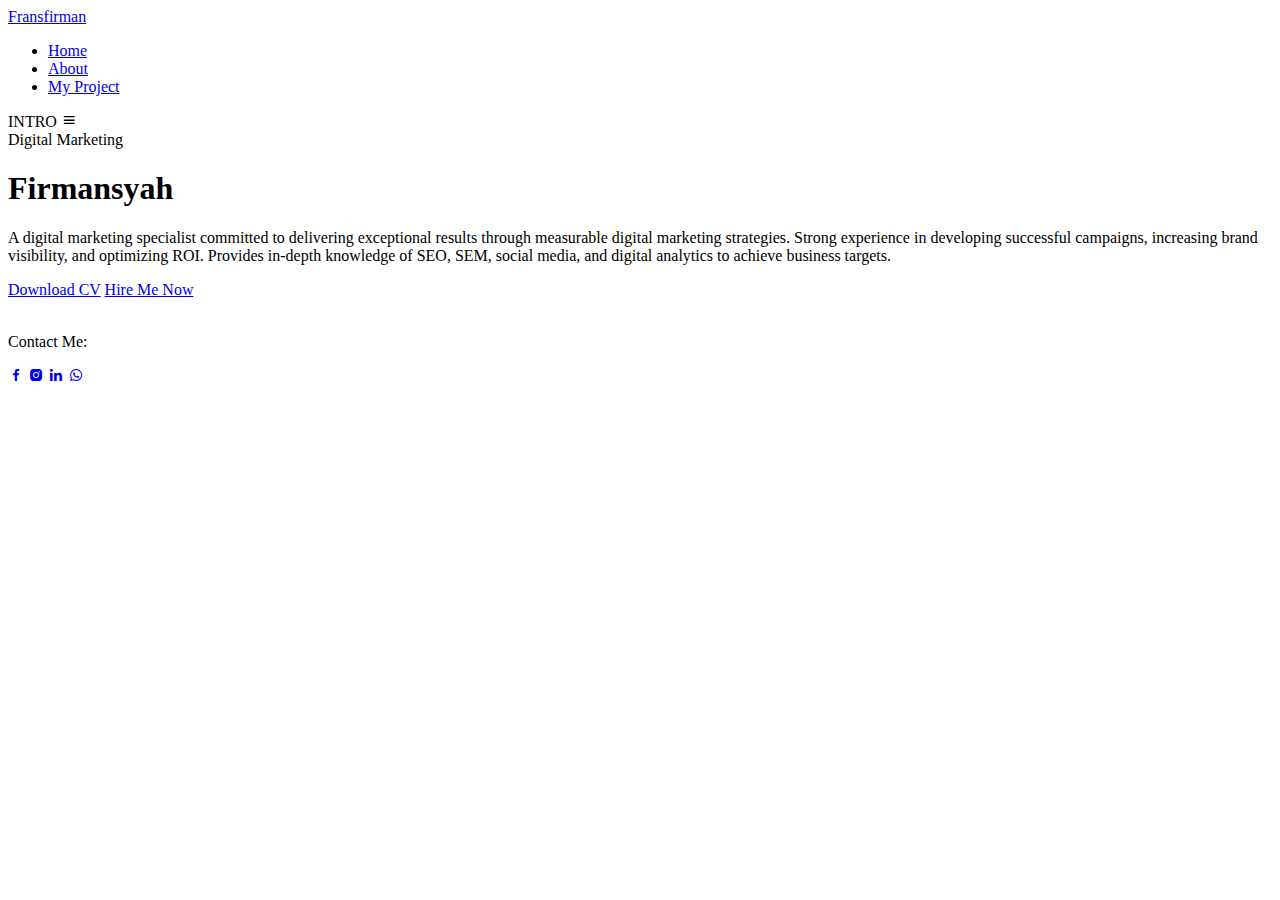
==== index.html @ 3bc44745 "perubahan tgl 11" ====
<!DOCTYPE html>
<html lang="en">
  <head>
    <meta charset="UTF-8" />
    <meta name="viewport" content="width=device-width, initial-scale=1.0" />
    <title>home</title>
    <link
      rel="stylesheet"
      href="https://unpkg.com/boxicons@latest/css/boxicons.min.css"
    />
    <link rel="preconnect" href="https://fonts.googleapis.com" />
    <link rel="preconnect" href="https://fonts.gstatic.com" crossorigin />
    <link
      href="https://fonts.googleapis.com/css2?family=Rubik:wght@300;400;500;600;700;800;900&display=swap"
      rel="stylesheet"
    />
    <link rel="stylesheet" href="CSS/style.css" />
  </head>
  <body>
    <header>
      <a href="#" class="logo"><span>Frans</span>firman</a>
      <ul class="navbar">
        <li><a href="/index.html" class="active">Home</a></li>
        <li><a href="/layout/about.html">About</a></li>
        <li><a href="/layout/My Project.html">My Project</a></li>
      </ul>
      <div class="menu-btn">
        <span>INTRO</span>
        <div class="bx bx-menu" id="menu-icon"></div>
      </div>
    </header>
    <section class="home">
      <div class="home-text">
        <span>Digital Marketing</span>
        <h1>Firmansyah</h1>
        <p>
          A digital marketing specialist committed to delivering exceptional results through measurable digital marketing strategies. Strong experience in developing successful campaigns, increasing brand visibility, and optimizing ROI. Provides in-depth knowledge of SEO, SEM, social media, and digital analytics to achieve business targets.
        </p>
        <div class="main-btn">
          <a href="https://docs.google.com/document/d/1gc4KuNg6zY3HKOPhFI3sdFxlu6XpMlAl/edit?usp=sharing&ouid=103340960240071518215&rtpof=true&sd=true" class="btn">Download CV</a>
          <a href="#" class="btn two">Hire Me Now</a>
        </div>
      </div>
      <div class="home-img">
        <img src="foto/firmansyah.png" alt=""/>
      </div>
    </section>
    <div class="share">
      <p>Contact Me:</p>
      <div class="social">
        <a href="#"><i class="bx bxl-facebook"></i></a>
        <a href="https://www.instagram.com/fi_rmansyah5915/"><i class="bx bxl-instagram-alt"></i></a>
        <a href="#"><i class="bx bxl-linkedin"></i></a>
        <a href="https://wa.me/085882447140/?text=Hello"><i class="bx bxl-whatsapp"></i></a>
      </div>
    </div>
    <script src="https://unpkg.com/scrollreveal"></script>
    <script src="js/script.js"></script>
  </body>
</html>
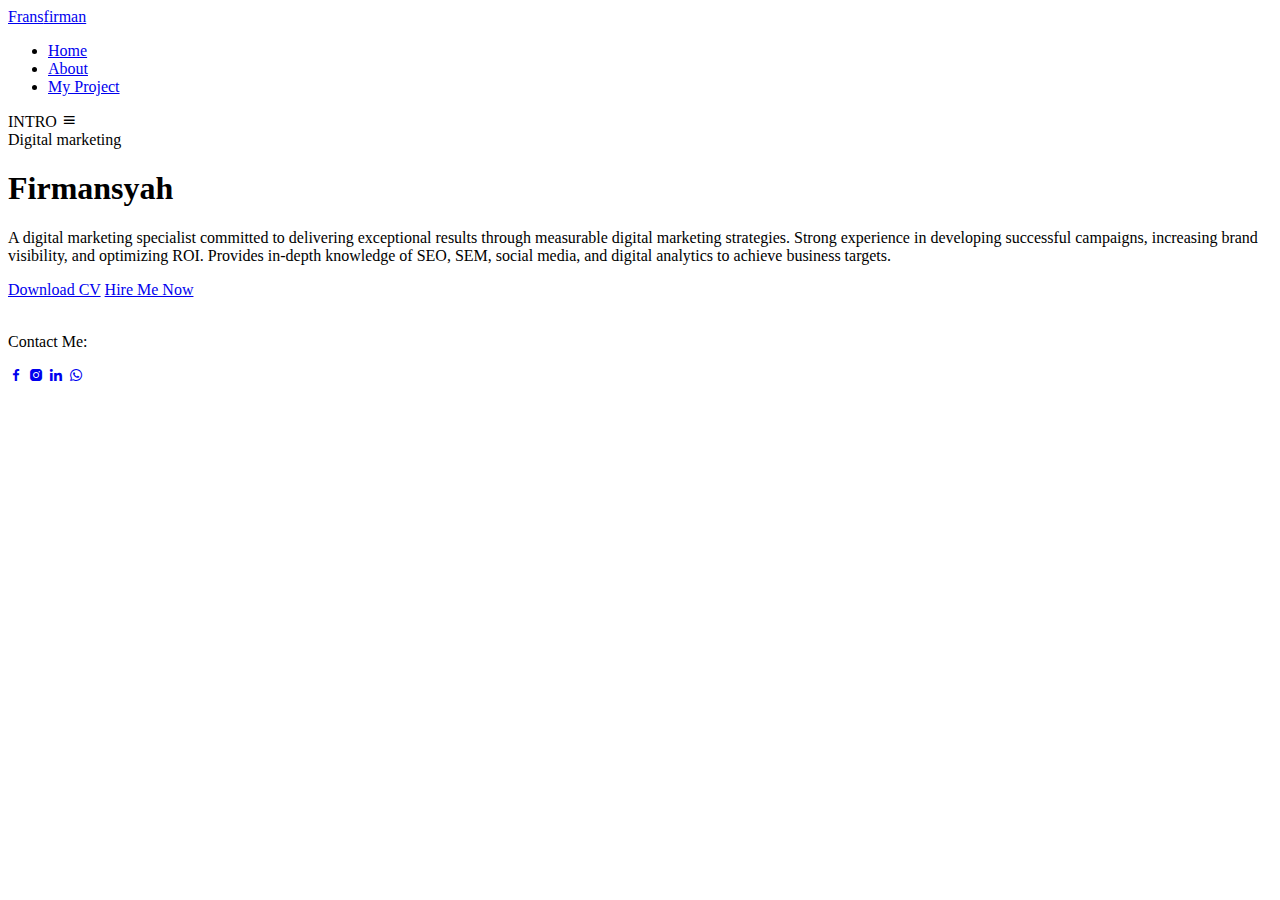
==== commit 00fa1932: "perubahan tgl 15" ====
--- a/index.html
+++ b/index.html
@@ -31,7 +31,7 @@
     </header>
     <section class="home">
       <div class="home-text">
-        <span>Digital Marketing</span>
+        <span>Digital marketing</span>
         <h1>Firmansyah</h1>
         <p>
           A digital marketing specialist committed to delivering exceptional results through measurable digital marketing strategies. Strong experience in developing successful campaigns, increasing brand visibility, and optimizing ROI. Provides in-depth knowledge of SEO, SEM, social media, and digital analytics to achieve business targets.
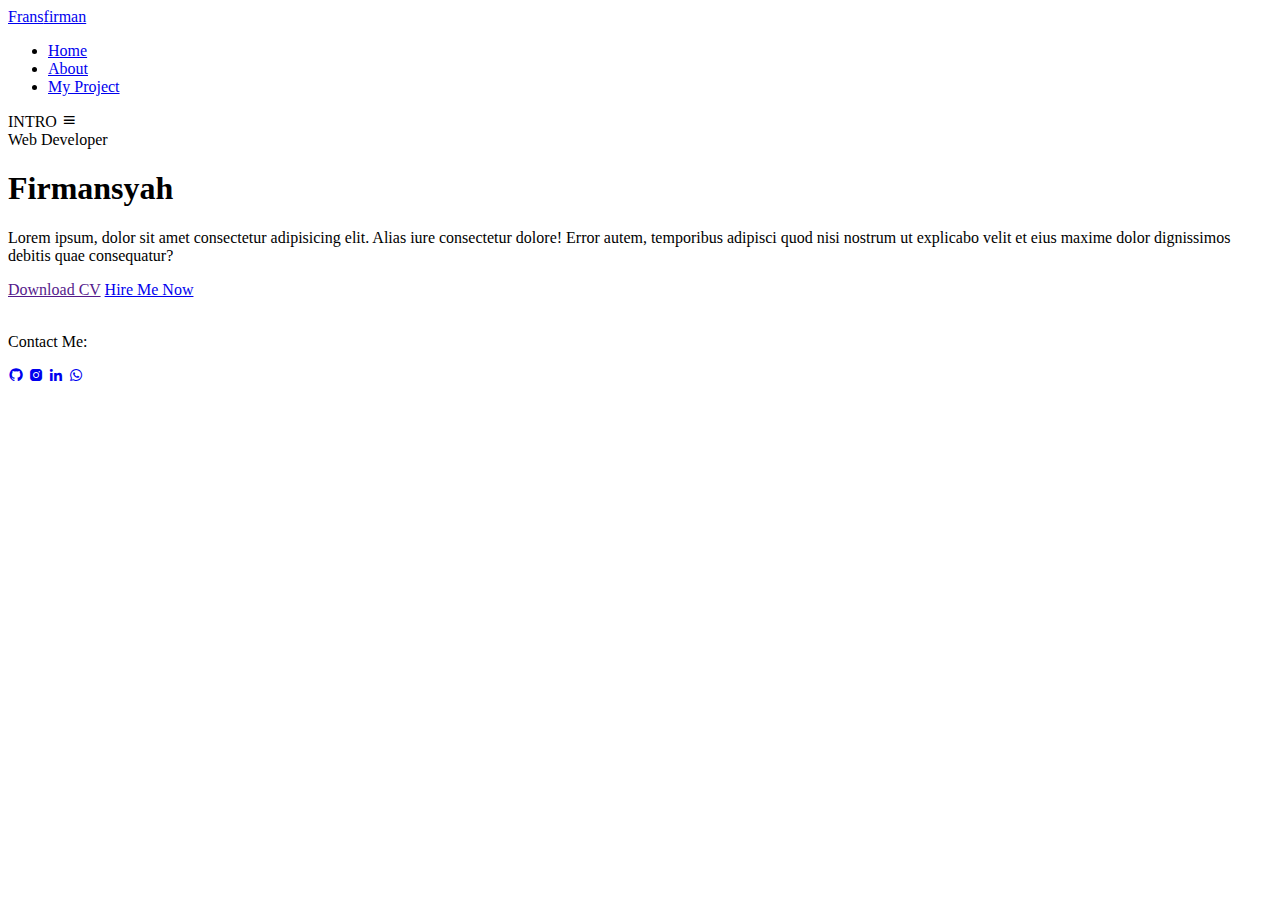
==== commit 5e45f064: "first commit" ====
--- a/index.html
+++ b/index.html
@@ -1,60 +1,61 @@
 <!DOCTYPE html>
 <html lang="en">
-  <head>
-    <meta charset="UTF-8" />
-    <meta name="viewport" content="width=device-width, initial-scale=1.0" />
-    <title>home</title>
-    <link
-      rel="stylesheet"
-      href="https://unpkg.com/boxicons@latest/css/boxicons.min.css"
-    />
-    <link rel="preconnect" href="https://fonts.googleapis.com" />
-    <link rel="preconnect" href="https://fonts.gstatic.com" crossorigin />
-    <link
-      href="https://fonts.googleapis.com/css2?family=Rubik:wght@300;400;500;600;700;800;900&display=swap"
-      rel="stylesheet"
-    />
-    <link rel="stylesheet" href="CSS/style.css" />
-  </head>
-  <body>
-    <header>
-      <a href="#" class="logo"><span>Frans</span>firman</a>
-      <ul class="navbar">
-        <li><a href="/index.html" class="active">Home</a></li>
-        <li><a href="/layout/about.html">About</a></li>
-        <li><a href="/layout/My Project.html">My Project</a></li>
-      </ul>
-      <div class="menu-btn">
-        <span>INTRO</span>
-        <div class="bx bx-menu" id="menu-icon"></div>
-      </div>
-    </header>
-    <section class="home">
-      <div class="home-text">
-        <span>Digital marketing</span>
-        <h1>Firmansyah</h1>
-        <p>
-          A digital marketing specialist committed to delivering exceptional results through measurable digital marketing strategies. Strong experience in developing successful campaigns, increasing brand visibility, and optimizing ROI. Provides in-depth knowledge of SEO, SEM, social media, and digital analytics to achieve business targets.
-        </p>
-        <div class="main-btn">
-          <a href="https://docs.google.com/document/d/1gc4KuNg6zY3HKOPhFI3sdFxlu6XpMlAl/edit?usp=sharing&ouid=103340960240071518215&rtpof=true&sd=true" class="btn">Download CV</a>
-          <a href="#" class="btn two">Hire Me Now</a>
-        </div>
-      </div>
-      <div class="home-img">
-        <img src="foto/firmansyah.png" alt=""/>
-      </div>
-    </section>
-    <div class="share">
-      <p>Contact Me:</p>
-      <div class="social">
-        <a href="#"><i class="bx bxl-facebook"></i></a>
-        <a href="https://www.instagram.com/fi_rmansyah5915/"><i class="bx bxl-instagram-alt"></i></a>
-        <a href="#"><i class="bx bxl-linkedin"></i></a>
-        <a href="https://wa.me/085882447140/?text=Hello"><i class="bx bxl-whatsapp"></i></a>
+
+<head>
+  <meta charset="UTF-8" />
+  <meta name="viewport" content="width=device-width, initial-scale=1.0" />
+  <title>home</title>
+  <link rel="stylesheet" href="https://unpkg.com/boxicons@latest/css/boxicons.min.css" />
+  <link rel="preconnect" href="https://fonts.googleapis.com" />
+  <link rel="preconnect" href="https://fonts.gstatic.com" crossorigin />
+  <link href="https://fonts.googleapis.com/css2?family=Rubik:wght@300;400;500;600;700;800;900&display=swap"
+    rel="stylesheet" />
+  <link rel="stylesheet" href="CSS/style.css" />
+</head>
+
+<body>
+  <header>
+    <a href="#" class="logo"><span>Frans</span>firman</a>
+    <ul class="navbar">
+      <li><a href="/index.html" class="active">Home</a></li>
+      <li><a href="/about.html">About</a></li>
+      <li><a href="/My Project.html">My Project</a></li>
+    </ul>
+    <div class="menu-btn">
+      <span>INTRO</span>
+      <div class="bx bx-menu" id="menu-icon"></div>
+    </div>
+  </header>
+  <section class="home">
+    <div class="home-text">
+      <span>Web Developer</span>
+      <h1>Firmansyah</h1>
+      <p>
+        Lorem ipsum, dolor sit amet consectetur adipisicing elit. Alias iure consectetur dolore! Error autem, temporibus
+        adipisci quod nisi nostrum ut explicabo velit et eius maxime dolor dignissimos debitis quae consequatur?
+      </p>
+      <div class="main-btn">
+        <a href="" class="btn">Download CV</a>
+        <a href="#" class="btn two">Hire Me Now</a>
       </div>
     </div>
-    <script src="https://unpkg.com/scrollreveal"></script>
-    <script src="js/script.js"></script>
-  </body>
+    <div class="home-img">
+      <img src="foto/firmansyah.png" alt="" />
+    </div>
+  </section>
+  <div class="share">
+    <p>Contact Me:</p>
+    <div class="social">
+      <a href="https://github.com/Firman-001" target="_blank"><i class="bx bxl-github"></i></a>
+      <a href="https://www.instagram.com/fi_rmansyah5915/"><i class="bx bxl-instagram-alt"></i></a>
+      <a href="https://linkedin.com/in/firman-syah-6a52b129b"><i class="bx bxl-linkedin"></i></a>
+      <a href="https://wa.me/085882447140/?text=Hello"><i class="bx bxl-whatsapp"></i></a>
+    </div>
+  </div>
+  <script src="https://unpkg.com/scrollreveal"></script>
+  <script src="js/script.js"></script>
+</body>
+
 </html>
+<!-- A digital marketing specialist committed to delivering exceptional results through measurable digital marketing strategies. Strong experience in developing successful campaigns, increasing brand visibility, and optimizing ROI. Provides in-depth knowledge of SEO, SEM, social media, and digital analytics to achieve business targets. -->
+<!-- https://docs.google.com/document/d/1gc4KuNg6zY3HKOPhFI3sdFxlu6XpMlAl/edit?usp=sharing&ouid=103340960240071518215&rtpof=true&sd=true -->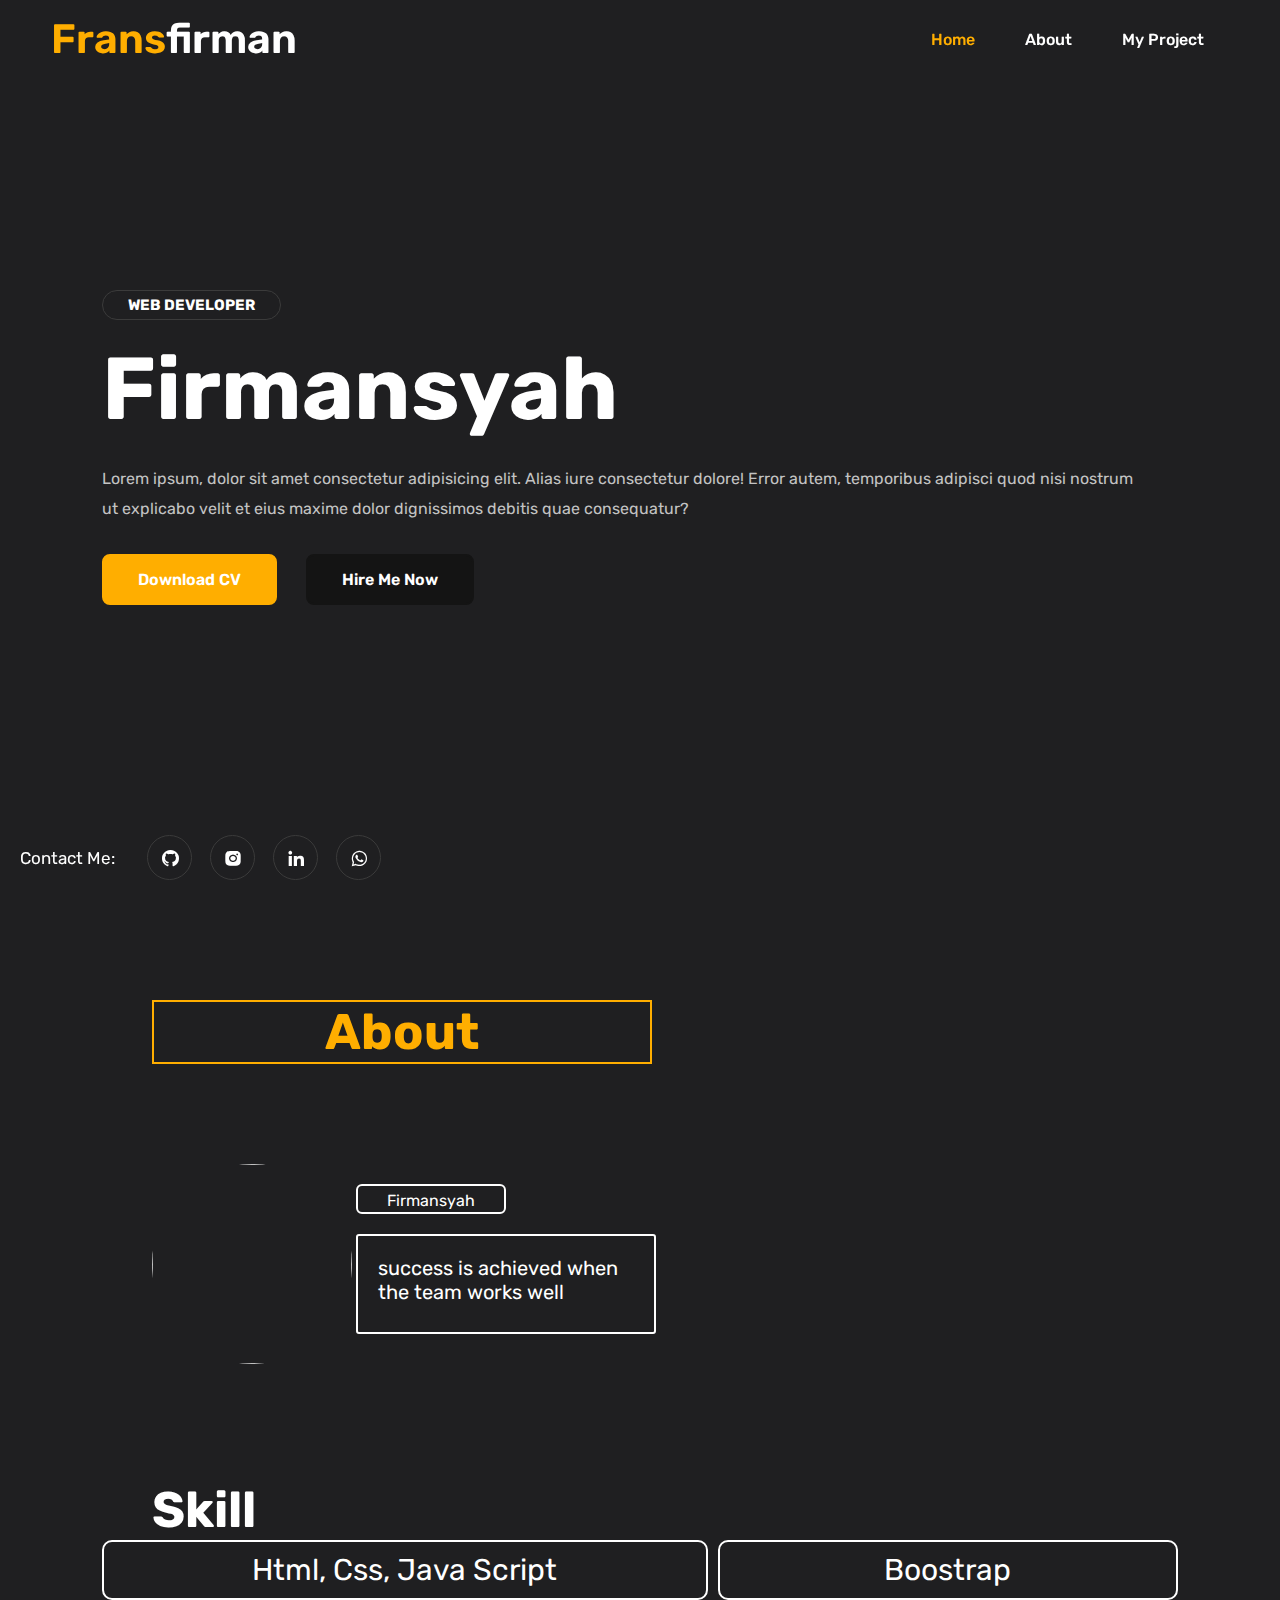
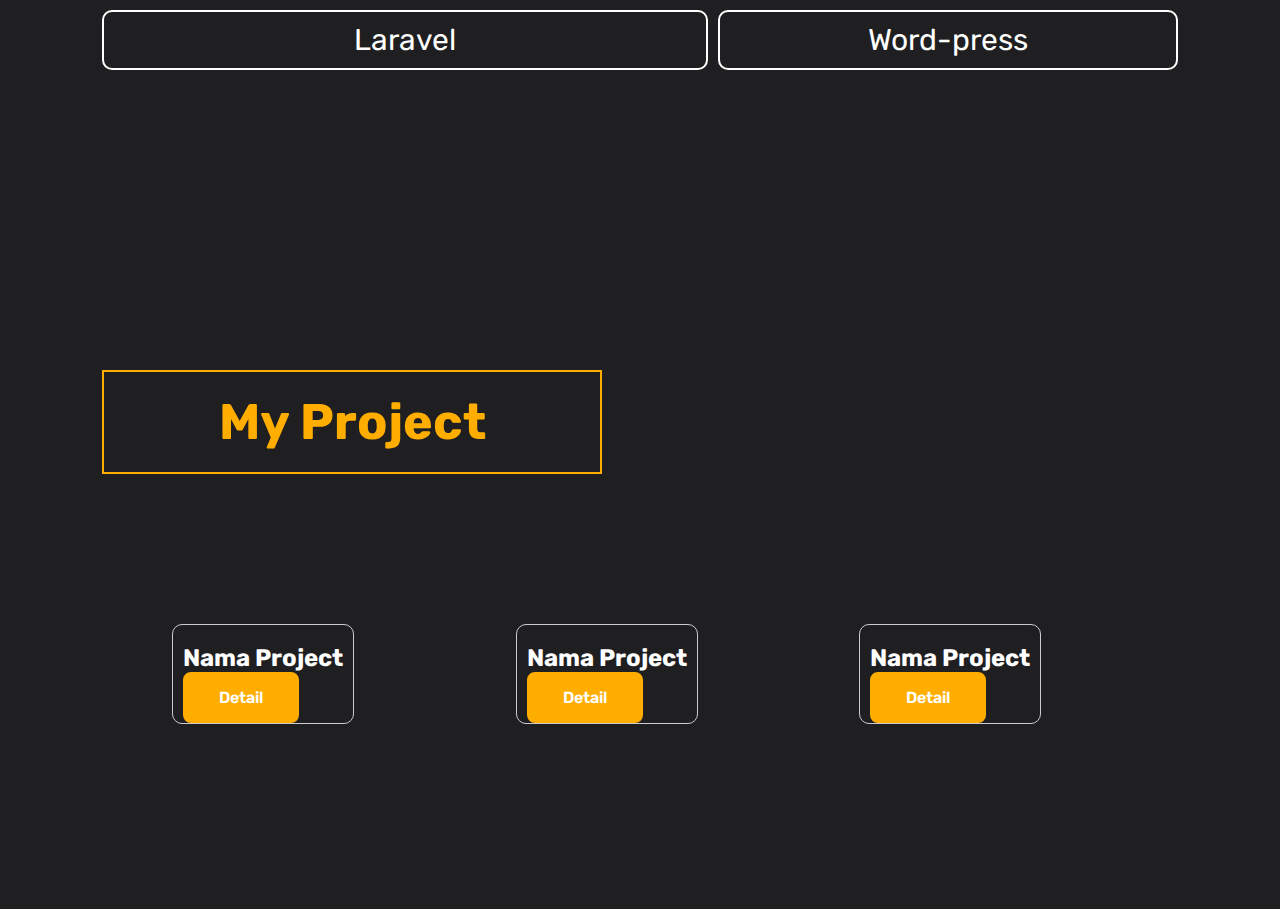
==== commit 1b0fef08: "perubahan baru" ====
--- a/index.html
+++ b/index.html
@@ -43,6 +43,60 @@
       <img src="foto/firmansyah.png" alt="" />
     </div>
   </section>
+  <section id="tentang" class="tentang">
+    <div class="card-about">
+      <h1>About</h1>
+      <img src="/foto/DSC_0124.JPG" alt="" class="avatar">
+      <div class="profile">
+        <span class="info-1">Firmansyah</span>
+        <span class="info-2">success is achieved when the team works well</span>
+      </div>
+    </div>
+  </section>
+  <section>
+    <div class="skill">
+      <h2>Skill</h2>
+      <div class="grid-container">
+        <div class="grid-item">Html, Css, Java Script</div>
+        <div class="grid-item">Boostrap</div>
+        <div class="grid-item">Laravel</div>
+        <div class="grid-item">Word-press</div>
+      </div>
+    </div>
+  </section>
+  <section id="My-project" class="My-project">
+    <h1>My Project</h1>
+    <div class="PROJECT">
+      <div class="card">
+        <div class="col-4">
+          <div class="card-project">
+            <img src="/foto/Screenshot (6).png" alt="">
+            <div class="body">
+              <h2>Nama Project</h2>
+              <a href="#" class="btn btn-primary">Detail</a>
+            </div>
+          </div>
+        </div>
+        <div class="col-4">
+          <div class="card-project">
+            <img src="/foto/Screenshot (6).png" alt="">
+            <div class="body">
+              <h2>Nama Project</h2>
+              <a href="#" class="btn btn-primary">Detail</a>
+            </div>
+          </div>
+        </div>
+        <div class="col-4">
+          <div class="card-project">
+            <img src="/foto/Screenshot (6).png" alt="">
+            <div class="body">
+              <h2>Nama Project</h2>
+              <a href="#" class="btn btn-primary">Detail</a>
+            </div>
+          </div>
+        </div>
+      </div>
+  </section>
   <div class="share">
     <p>Contact Me:</p>
     <div class="social">
--- a/CSS/style.css
+++ b/CSS/style.css
@@ -0,0 +1,744 @@
+*{
+    padding: 0;
+    margin: 0;
+    box-sizing: border-box;
+    font-family: 'Rubik', sans-serif;
+    list-style: none;
+    text-decoration: none;
+}
+:root{
+    --bg-color: #1f1f21;
+    --text-color:#fff;
+    --main-color:#ffae00;
+
+    --big-font:7rem;
+    --p-font:1.1rem;
+
+}
+body{
+    background: var(--bg-color);
+    color: var(--text-color);
+    overflow-x: hidden;
+}
+header{
+    position: fixed;
+    top: 0;
+    right: 0;
+    width: 100%;
+    z-index: 1000;
+    display: flex;
+    align-items: center;
+    justify-content: space-between;
+    padding: 32px 15%;
+    background: transparent;
+    transition: all ease .45s;
+}
+.logo{
+    color: var(--text-color);
+    font-size: 41px;
+    font-weight: 600;
+
+}
+.logo span{
+    color: var(--main-color);
+}
+.navbar{
+    display: flex;
+}
+.navbar a{
+    font-size: var(--p-font);
+    font-weight: 500;
+    color: var(--text-color);
+    margin: 0 25px;
+    transition: all ease .50s;
+}
+.navbar a:hover{
+    color: var(--main-color);
+}
+.menu-btn{
+        background: linear-gradient(130.08deg, #383528 #191919 100%);
+        box-sizing: 0px 20px 40px #00000070;
+        border: 1px solid #3b3b3b;
+        padding: 10px 20px;
+        border-radius: 100px;
+        display: none; 
+        align-items: center;
+        cursor: pointer;
+
+}
+#menu-icon{
+    font-size: 28px;
+    margin-left: 10px;
+    z-index: 6;
+}
+section{
+    padding: 0 15%;
+}
+.home{
+    position: relative;
+    width: 100%;
+    height: 100vh;
+    display: flex;
+    align-items: center;
+    justify-content: space-between;
+    gap: 30px;
+}
+.home-mg{
+    width: 650px;
+    height:650px;
+    display: grid;
+    gap: 50px;
+    grid-template-columns: auto auto;
+    background: var(--text-color);
+    padding: 100px;
+    margin-top: 200PX;
+}
+.home-mg img{
+    width: 100%;
+    height: 100%;
+}
+.home-text span{
+    padding: 5px 25px;
+    background: linear-gradient(130.08deg, #383528 #191919 100%);
+    box-sizing: 0px 20px 40px #00000070;
+    border: 1px solid #3b3b3b;
+    border-radius: 100px;
+    color: var(--text-color);
+    font-weight: 700;
+    font-size: 15px;
+    text-transform: uppercase;
+ }
+ .home-text h1{
+    font-size: var(--big-font);
+    margin: 23px 0;
+ }
+ .home-text p{
+    font-size: var(--p-font);
+    font-weight: 400;
+    color: #c3c3c3;
+    line-height: 30px;
+    margin-bottom: 30px;
+ }
+ .btn{
+    display: inline-block;
+    padding: 14px 34px;
+    background: var(--main-color);
+    color: var(--text-color);
+    border: 2px solid var(--main-color);
+    font-size: 16px;
+    font-weight: 600;
+    border-radius: 8px;
+    transition: all 0.6s ease-in-out;
+ }
+.btn:hover{
+    transform: translateY(-5px);
+    background: transparent;
+    color: var(--main-color);    
+}
+.two{
+    background: #141414;
+    border: 2px solid #141414;
+    color: var(--text-color);
+    margin-left: 25px;
+}
+.two:hover{
+    color: #141414;
+    background: var(--text-color);
+    border: 2px solid var(--text-color);
+}
+
+/* about */
+
+.card-about {
+    width: 380px;
+    height: 380px;
+    margin-top: 100px;
+    margin-left: 50px;
+  }
+  
+.avatar {
+    width: 200px;
+    height: 200px;
+    display: inline-block;
+    border-radius: 100%;
+    margin-top: 100px;
+  }
+  
+  .profile {
+    display: inline-block;
+    vertical-align: top;
+    margin-top: 100px;
+    width: 85px;
+    justify-content: space-between;
+  }
+  
+  .info-1, .info-2 {
+    display: inline-block;
+    height: 30px;
+    width: 150px;
+    border-radius: 6px;
+    border: 2px solid;
+    margin-top: 20px;
+    color: var(--text-color);
+    text-align: center;
+    padding: 5px;
+  }
+  
+  .info-2 {
+    height: 100px;
+    width: 300px;
+    border-radius: 3px;
+    text-align: left;
+    padding: 20px;
+    font-size: 20px;
+  }
+ .skill{
+    margin-top: 100px;
+ }
+ .card-about h1{
+    font-size: 50px;
+    color: var(--main-color);
+    border: 2px solid; 
+    padding: 0px;
+    text-align: center; 
+    width: 500PX;
+ }
+  .grid-container {
+    display: grid;
+    gap: 10px;
+    grid-template-columns: auto auto  ;
+    width: auto;
+  }
+  
+  .grid-item {
+    background: var(--bg-color);
+    padding: 10px;
+    font-size: 30px;
+    text-align: center;
+    border: 2px solid;
+    border-radius: 10px;
+  }
+  
+  .skill h2 {
+    font-size: 50px;
+    color: var(--text-color);
+    margin-left: 50px;
+  }
+.column {
+    float: left;
+    width: 25%;
+    padding: 0 10px;
+    margin-bottom: 20px;
+}
+ul.navbar li a.active {
+    color: #ffae00;
+    /* Anda juga bisa menambahkan atribut lain sesuai kebutuhan */
+}
+.My-project{
+    margin-top: 300px;
+}
+.My-project h1{
+    font-size: 50px;
+    color: var(--main-color);
+    border: 2px solid; 
+    padding:20px;
+    text-align: center; 
+    width: 500PX;
+}
+.card {
+    margin-top: 100px;
+    display: flex;
+    justify-content: space-between;
+    
+  }
+
+  .card-project {
+    border: 1px solid #ccc; /* Tambahkan gaya border sesuai kebutuhan Anda */
+    margin: 0 20px; /* Sesuaikan margin sesuai kebutuhan Anda */
+    padding: 0 10px; /* Sesuaikan padding sesuai kebutuhan Anda */
+    border-radius: 10px;
+  }
+
+  .card-project img {
+    max-width: 100%; /* Pastikan gambar tidak melebihi lebar kartu */
+    height: auto; /* Biarkan tinggi gambar diatur secara otomatis */
+  }
+/* footer */
+.share{
+    text-align: center;
+    position: sticky;
+    bottom: 0;
+    left: 40%;
+    display: flex;    
+    align-items: center;
+    padding: 20px;
+    margin-top: 100px;
+}
+.share p{
+    font-size: 17px;
+    color: var(--text-color);
+    margin-right: 25px;
+}
+.social i{
+    display: inline-flex;
+    align-items: center;
+    justify-content: center;
+    height: 45px;
+    width: 45px;
+    background: linear-gradient(130.08deg, #383528 #191919 100%);
+    box-sizing: 0px 20px 40px #00000070;
+    border: 1px solid #3b3b3b;
+    border-radius: 50%;
+    color: var(--text-color);
+    font-size: 20PX;
+    margin: 0 7PX;
+    transition: all 0.6s ease-in-out;
+}
+.social I:HOVER{
+    transform: translateY(-10PX);
+}
+  
+@media (max-width: 1850px){
+    header{
+        padding: 15px 8%;
+        transition: .2s;
+    }
+    section{
+        padding: 0 8%;
+        transition: .2s;
+    }
+    .share{
+        left: 8%;
+        transition: .2s;
+    }
+}
+@media (max-width: 1370px){
+    header{
+        padding: 15px 4%;
+        transition: .2s;
+    }
+    /* section{
+        padding: 0 4%;
+        transition: .2s;
+    } */
+    :root{
+        --big-font:5.5rem;
+        --p-font:1rem;
+        transition: .2s;
+    }
+    .card {
+        margin: 0 -5px;
+        margin-top: 150px;
+        margin-left: 50px;
+    }
+    .card:after {
+        content: "";
+        display: table;
+        clear: both;
+    }
+}
+@media (max-width: 1047px){
+    .navbar a {
+        margin: 0 15px;
+    }
+
+    :root {
+        --big-font: 5rem;
+        --p-font: 1rem;
+        transition: .2s;
+    }
+
+    .share {
+        left: 2%;
+        transition: .2s;
+        bottom: -5rem;
+    }
+    .share p {
+        font-size: 17px;
+        color: var(--text-color);
+        margin-right: 25px;
+    }
+    
+    .social i {
+        display: inline-flex;
+        align-items: center;
+        justify-content: center;
+        height: 45px;
+        width: 45px;
+        background: linear-gradient(130.08deg, #383528 #191919 100%);
+        box-sizing: 0px 20px 40px #00000070;
+        border: 1px solid #3b3b3b;
+        border-radius: 50%;
+        color: var(--text-color);
+        font-size: 20PX;
+        margin: 0 7PX;
+        transition: all 0.6s ease-in-out;
+    }
+    
+    .social I:HOVER {
+        transform: translateY(-10PX);
+    }
+    
+    .col-4 {
+        display: grid;
+        grid-column-gap: 1px;
+        grid-row-gap: 10px;
+        grid-template-columns: auto auto auto;
+        padding-top: 30PX;
+        margin: 0;
+    }
+
+   
+    /* .card {
+        width: 600px;
+        border: 1px solid #ccc;
+        border-radius: 5px;
+        box-shadow: 0 2px 4px rgba(0, 0, 0, 0.1);
+        padding: 10px;
+        margin-left: 30PX;
+        justify-content: space-between;
+    } */
+    
+    .card img {
+        max-width: 100%;
+        height: auto;
+        border-radius: 5px;
+    }
+    
+    
+}
+@media (max-width: 950px){
+    header {
+        padding: 10px 4%;
+        background: #14141400;
+    }
+    .share{
+        position: absolute;
+        bottom: 205rem;
+        right: 15%;
+        display: flex;
+        align-items: center;
+    }
+    section{
+        padding: 70px 4%;
+    }
+    header{
+        padding: 11px 4%;
+        background: #2d2d2d;
+    }
+    .home{
+        height: auto;
+        display: flex;
+        flex-wrap: wrap;
+    }
+    .home-text{
+        order: 2;
+    }
+    .home-text h1{
+        font-size: 50px;
+    }
+    .home-text p{
+            bottom: 5rem;
+    }
+    .home-img{
+        margin: auto;
+        margin-right: 80px;
+    }
+    .home-img img{
+        width: auto;
+    }
+    .menu-btn{
+       display: flex;
+    }
+    .tentang{
+        bottom: 5rem;
+        padding: 0%;
+    }
+    .skill{
+        padding: 0%;
+    }
+    .My-project{
+        margin: 0px;
+        padding: 0%;
+    }
+}
+@media (max-width: 850px){
+    .navbar{
+        position: absolute;
+        width: 100%;
+        height: 100vh;
+        padding: 40px 50px;
+        top: 0;
+        right: 0;
+        bottom: 0;
+        left: 100% ;
+        display: flex;
+        flex-direction: column;
+        background: #2d2d2d;
+        transition: all 0.4s ease-in-out;
+    }    
+    .navbar a{
+        display: block;
+        color: #c3c3c3;
+        padding: 0px;
+        margin: 0px 0px 40px 0PX;
+        font-size: 2rem;
+        font-weight: 400;
+    }
+    .navbar.open{
+        left: 0;
+    }
+    .column {
+        width: 100PX;
+        height: 150PX;
+        padding: 0;
+        margin: 0;
+    }
+    .grid-container{
+        display: grid;
+        gap: 10px;
+        grid-template-columns: auto;
+        width: auto;
+    }
+
+    /* Remove extra left and right margins, due to padding */
+    .row {
+        display: grid;
+        grid-column-gap: 10px;
+        grid-row-gap: 5px;
+        grid-template-columns: auto auto;
+        margin: 0;
+        margin-right: 0;
+    }
+    /* Clear floats after the columns */
+    .card-project {
+        width: 100px;
+        border: 1px solid #ccc;
+        border-radius: 5px;
+        box-shadow: 0 2px 4px rgba(0, 0, 0, 0.1);
+        padding: 5;
+        margin-left: 8PX;
+        justify-content: space-between;
+    }
+    
+    .card-project img {
+        max-width: 100%;
+        height: auto;
+        border-radius: 5px;
+    }
+    .share {
+        position: absolute;
+        bottom: -10rem;
+        left: 10%;
+        display: flex;
+        align-items: center;
+    }
+}
+@media (max-width: 500px){
+    :root{
+        --big-font:4rem;
+        --p-font:15px;
+        transition: .2s;
+    }
+     .navbar{
+        position: absolute;
+        width: 100%;
+        height: 100vh;
+        padding: 40px 50px;
+        top: 0;
+        right: 0;
+        bottom: 0;
+        left: 100% ;
+        display: flex;
+        flex-direction: column;
+        background: #2d2d2d;
+        transition: all 0.4s ease-in-out;
+    }    
+    .navbar a{
+        display: block;
+        color: #c3c3c3;
+        padding: 0px;
+        margin: 0px 0px 40px 0PX;
+        font-size: 2rem;
+        font-weight: 400;
+    }
+    .navbar.open{
+        left: 0;
+    }
+    .btn{
+        display: inline-block;
+        padding: 14px 34px;
+        background: var(--main-color);
+        color: var(--text-color);
+        border: 2px solid var(--main-color);
+        font-size: 16px;
+        font-weight: 600;
+        border-radius: 8px;
+        transition: all 0.6s ease-in-out;
+     }
+    .btn{
+        padding: 9px 20px;
+    }
+    .btn:hover{
+        transform: translateY(-5px);
+        background: transparent;
+        color: var(--main-color);    
+    }
+    .two{
+        background: #141414;
+        border: 2px solid #141414;
+        color: var(--text-color);
+        margin-left: 25px;
+    }
+
+    .two:hover{
+        color: #141414;
+        background: var(--text-color);
+        border: 2px solid var(--text-color);
+    }
+    .menu-btn{
+        display: flex;
+     }
+    .home-img{
+        margin: auto;
+        height: 100%;
+        width: 100%;
+    }
+    .logo{
+        color: var(--text-color);
+        font-size: 20px;
+        font-weight: 600;
+    
+    }
+    .home-text h1{
+        font-size: 30px;
+        margin: 23px 0;
+     }
+     .home-text p{
+        font-size:15px;
+        font-weight: 200px;
+        color: #ffffff;
+        line-height: 30px;
+        margin-bottom: 30px;
+     }
+}
+@media (max-width: 480px) {
+    .navbar {
+        position: absolute;
+        width: 100%;
+        height: 100vh;
+        padding: 40px 50px;
+        top: 0;
+        right: 0;
+        bottom: 0;
+        left: 100%;
+        display: flex;
+        flex-direction: column;
+        background: #2d2d2d;
+        transition: all 0.4s ease-in-out;
+    }
+
+    .navbar a {
+        display: block;
+        color: #c3c3c3;
+        padding: 0px;
+        margin: 0px 0px 40px 0PX;
+        font-size: 2rem;
+        font-weight: 500;
+    }
+    .row {
+        display: grid;
+        grid-column-gap: 10px;
+        grid-row-gap: 5px;
+        grid-template-columns: auto;
+        margin: 0;
+        padding-top: 100px;
+        margin-right: 0;
+    }
+    .navbar.open {
+        left: 0;
+    }
+
+    .menu-btn {
+        padding: 10px;
+    }
+
+    #menu-icon {
+        font-size: 24px;
+    }
+    .menu-btn {
+      display: flex;
+      flex-direction: column;
+    }
+  
+    .home-text {
+      text-align: center;
+    }
+  
+    .home-img {
+      margin-top: 10px; /* Menambahkan margin di atas gambar pada layar kecil */
+    }
+    .card-about{
+        margin-top: 150px;
+    }
+    .card-about h1 {
+      font-size: 30px;
+      width: 100%;
+    }
+  
+    .avatar {
+      max-width: 100%;
+
+    }
+  
+    .info {
+      margin-top: 10px;
+    }
+  
+    h2 {
+      font-size: 24px;
+      text-align: center;
+    }
+  
+    .grid-container {
+      text-align: center;
+    }
+  
+    .My-project {
+        margin-top: 50px;
+    }
+    .My-project h1 {
+      font-size: 30px;
+      width: 100%;
+    }
+    .share {
+      bottom: -5rem;
+    }
+    .body a {
+        margin-top: 5px;
+        width: 80px;
+        height: 10px;
+        text-align: center;
+    }
+  }
+  
+
+@media (max-width: 280px){
+    .share{
+        position: absolute;
+        bottom:1rem;
+        display: flex;
+    }
+}
+
+@keyframes imgg {
+    0%{
+        transform: translateY(0);
+    }
+    50%{
+        transform: translateY(-22px);
+    }
+    100%{
+        transform: translateY(0px);
+    }
+}
